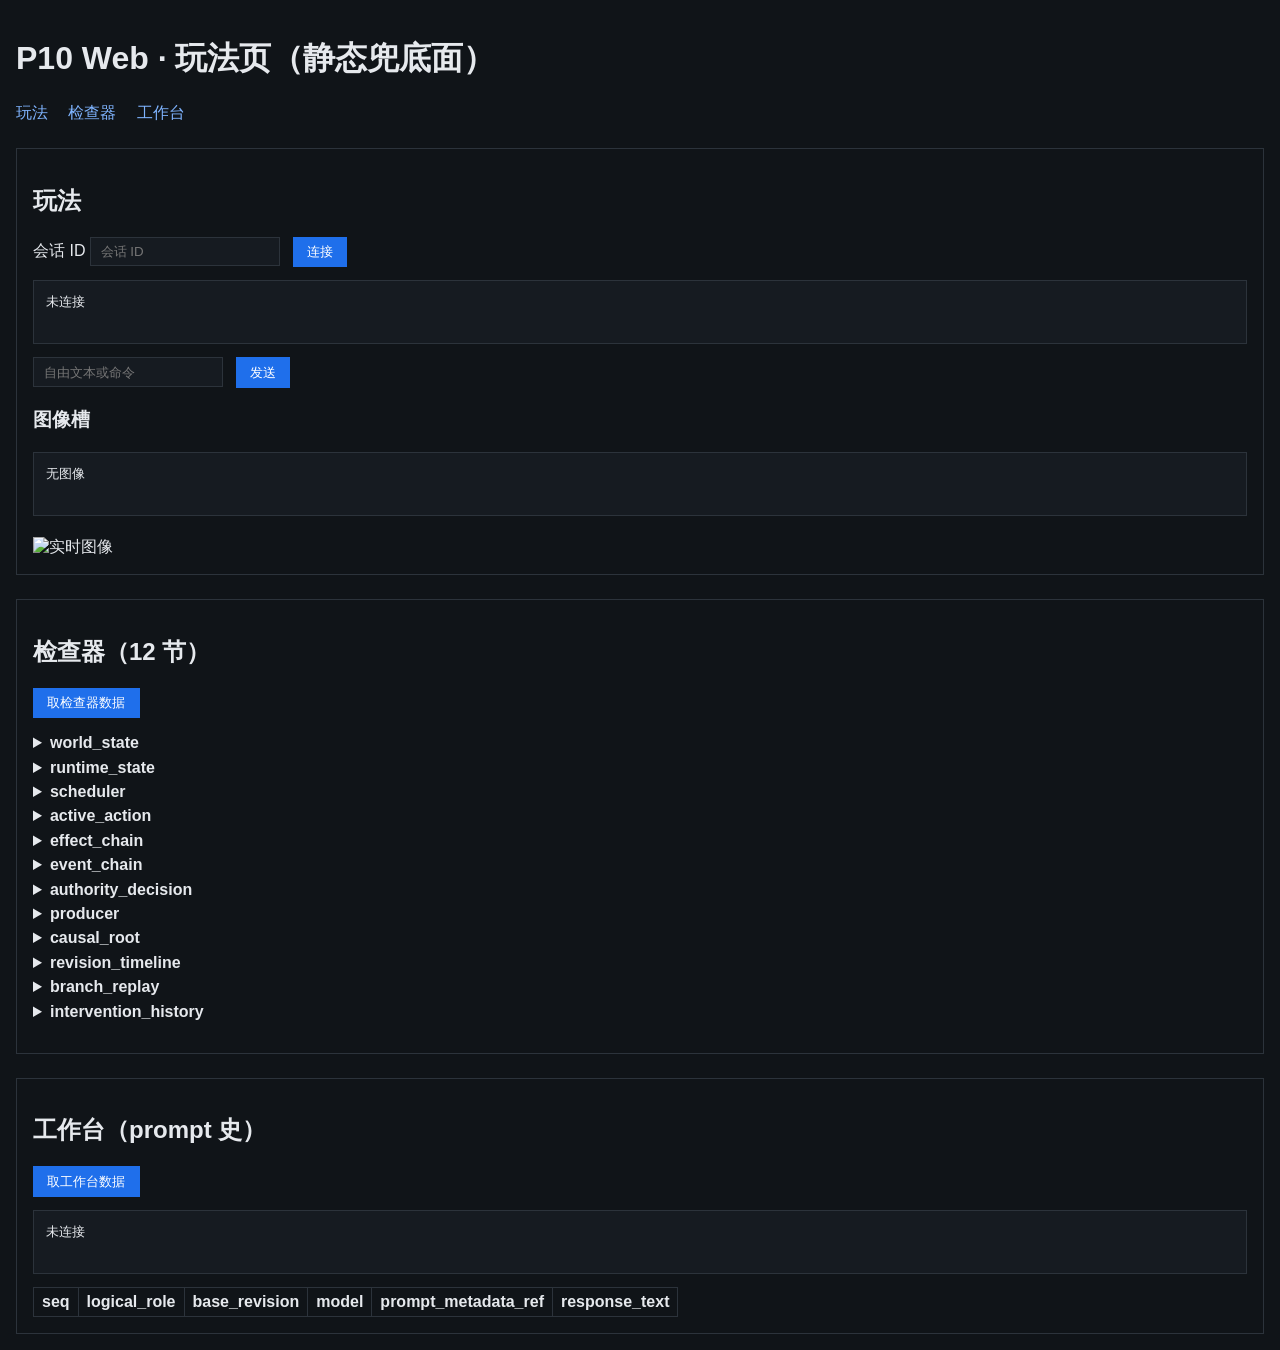
==== src/engine_v2/adapters/web/static/index.html @ 07cc557c "P10 W4（T05 web 会话层）：adapters/web 8 文件 + 测试 5 文件 + 2 M 面 + SOT 双勘误（3170+11=3181） - SOT §3.7 session（_" ====
<!DOCTYPE html>
<html lang="zh-CN">
<head>
<meta charset="utf-8">
<meta name="viewport" content="width=device-width, initial-scale=1">
<title>P10 Web · 玩法页（静态兜底面）</title>
<link rel="stylesheet" href="styles.css">
</head>
<body>
<h1>P10 Web · 玩法页（静态兜底面）</h1>
<header>
<nav>
<a href="#play">玩法</a>
<a href="#inspector">检查器</a>
<a href="#workbench">工作台</a>
</nav>
</header>
<main>
<section id="play" class="panel">
<h2>玩法</h2>
<label for="session-input">会话 ID</label>
<input id="session-input" type="text" placeholder="会话 ID" autocomplete="off">
<button id="connect-btn" type="button">连接</button>
<pre id="state-box" class="state-box">未连接</pre>
<form id="action-form">
<input id="action-input" type="text" placeholder="自由文本或命令" autocomplete="off">
<button id="action-btn" type="submit">发送</button>
</form>
<h3>图像槽</h3>
<pre id="image-slot" class="state-box">无图像</pre>
<img id="image-view" alt="实时图像">
</section>
<section id="inspector" class="panel">
<h2>检查器（12 节）</h2>
<button id="inspector-btn" type="button">取检查器数据</button>
<dl id="inspector-views">
<details><summary>world_state</summary>
<pre class="section-body" data-section="world_state">-</pre>
</details>
<details><summary>runtime_state</summary>
<pre class="section-body" data-section="runtime_state">-</pre>
</details>
<details><summary>scheduler</summary>
<pre class="section-body" data-section="scheduler">-</pre>
</details>
<details><summary>active_action</summary>
<pre class="section-body" data-section="active_action">-</pre>
</details>
<details><summary>effect_chain</summary>
<pre class="section-body" data-section="effect_chain">-</pre>
</details>
<details><summary>event_chain</summary>
<pre class="section-body" data-section="event_chain">-</pre>
</details>
<details><summary>authority_decision</summary>
<pre class="section-body" data-section="authority_decision">-</pre>
</details>
<details><summary>producer</summary>
<pre class="section-body" data-section="producer">-</pre>
</details>
<details><summary>causal_root</summary>
<pre class="section-body" data-section="causal_root">-</pre>
</details>
<details><summary>revision_timeline</summary>
<pre class="section-body" data-section="revision_timeline">-</pre>
</details>
<details><summary>branch_replay</summary>
<pre class="section-body" data-section="branch_replay">-</pre>
</details>
<details><summary>intervention_history</summary>
<pre class="section-body" data-section="intervention_history">-</pre>
</details>
</dl>
</section>
<section id="workbench" class="panel">
<h2>工作台（prompt 史）</h2>
<button id="workbench-btn" type="button">取工作台数据</button>
<pre id="workbench-view" class="state-box">未连接</pre>
<table id="prompt-history">
<thead>
<tr>
<th>seq</th><th>logical_role</th><th>base_revision</th>
<th>model</th><th>prompt_metadata_ref</th><th>response_text</th>
</tr>
</thead>
<tbody id="prompt-history-body"></tbody>
</table>
</section>
</main>
<script src="app.js"></script>
</body>
</html>
---- src/engine_v2/adapters/web/static/styles.css ----
/* P10 Web 静态样式面（SOT §3.9；零依赖；100 行以内）。
 * 层次 = 标题 / 块 / 表；D2 行宽 <= 100。 */

* {
  box-sizing: border-box;
}

body {
  margin: 0;
  padding: 1rem;
  font-family: sans-serif;
  background: #101418;
  color: #e6e9ed;
}

nav a {
  margin-right: 1rem;
  color: #7fb4ff;
  text-decoration: none;
}

.panel {
  margin-top: 1.5rem;
  padding: 1rem;
  border: 1px solid #2c333b;
}

.state-box {
  background: #161b21;
  border: 1px solid #2c333b;
  padding: 0.75rem;
  min-height: 4rem;
  white-space: pre-wrap;
  word-break: break-all;
}

input {
  background: #161b21;
  border: 1px solid #2c333b;
  color: #e6e9ed;
  padding: 0.4rem 0.6rem;
  margin-right: 0.5rem;
}

button {
  background: #1f6feb;
  border: none;
  color: #ffffff;
  padding: 0.4rem 0.9rem;
  cursor: pointer;
}

table {
  border-collapse: collapse;
  margin-top: 0.5rem;
}

th,
td {
  border: 1px solid #2c333b;
  padding: 0.3rem 0.5rem;
}

details {
  margin: 0.4rem 0;
}

summary {
  cursor: pointer;
  font-weight: bold;
}

.section-body {
  white-space: pre-wrap;
  word-break: break-all;
}

img {
  max-width: 256px;
  margin-top: 0.5rem;
}
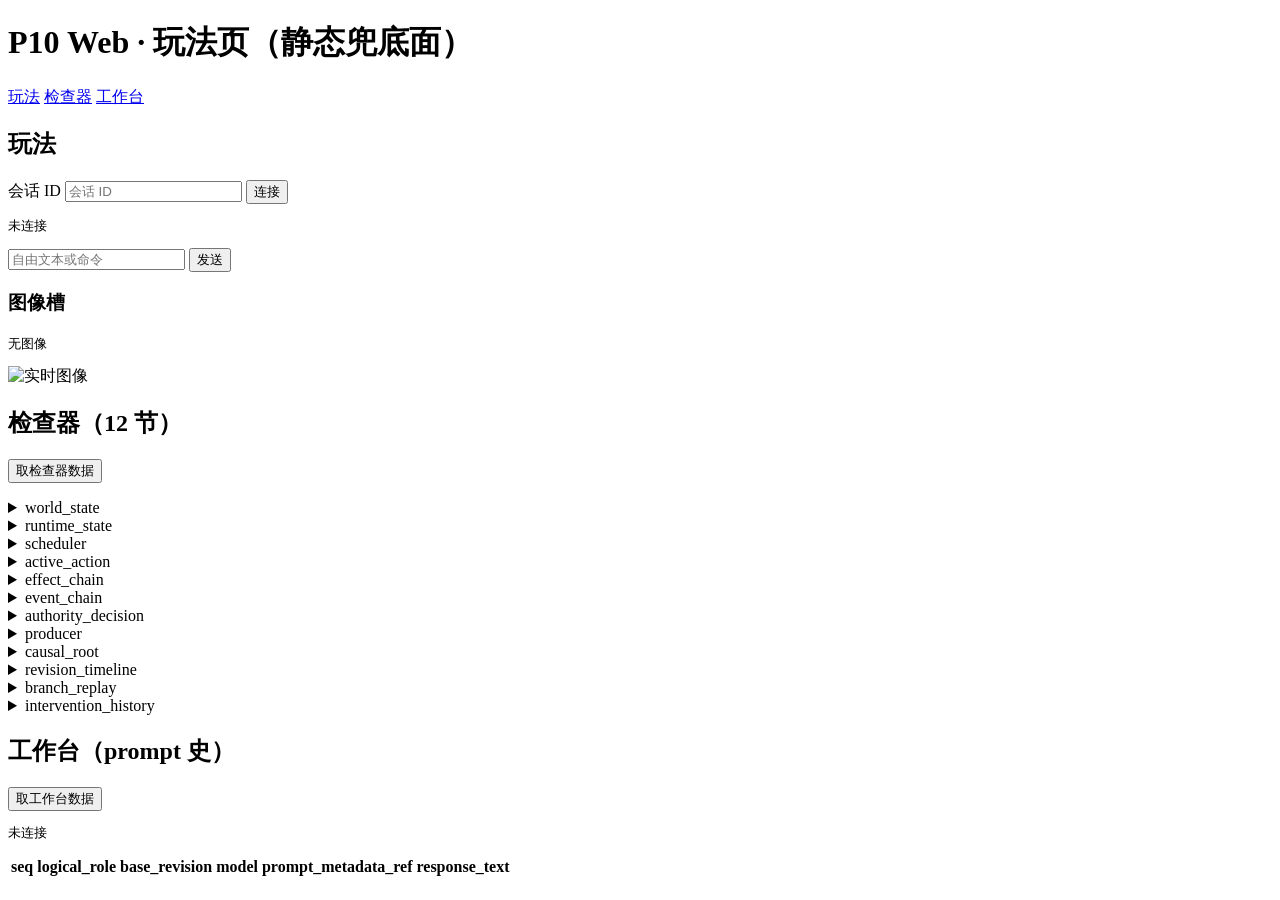
==== commit d81bb951: "fix(web): index 页静态引用改绝对 /static/*（ERR-P10-16） G10 人工面验收前置自动化（Playwright 端到端页面加载）发现：index 页 静态引用 = 相" ====
--- a/src/engine_v2/adapters/web/static/index.html
+++ b/src/engine_v2/adapters/web/static/index.html
@@ -4,7 +4,7 @@
 <meta charset="utf-8">
 <meta name="viewport" content="width=device-width, initial-scale=1">
 <title>P10 Web · 玩法页（静态兜底面）</title>
-<link rel="stylesheet" href="styles.css">
+<link rel="stylesheet" href="/static/styles.css">
 </head>
 <body>
 <h1>P10 Web · 玩法页（静态兜底面）</h1>
@@ -87,6 +87,6 @@
 </table>
 </section>
 </main>
-<script src="app.js"></script>
+<script src="/static/app.js"></script>
 </body>
 </html>
